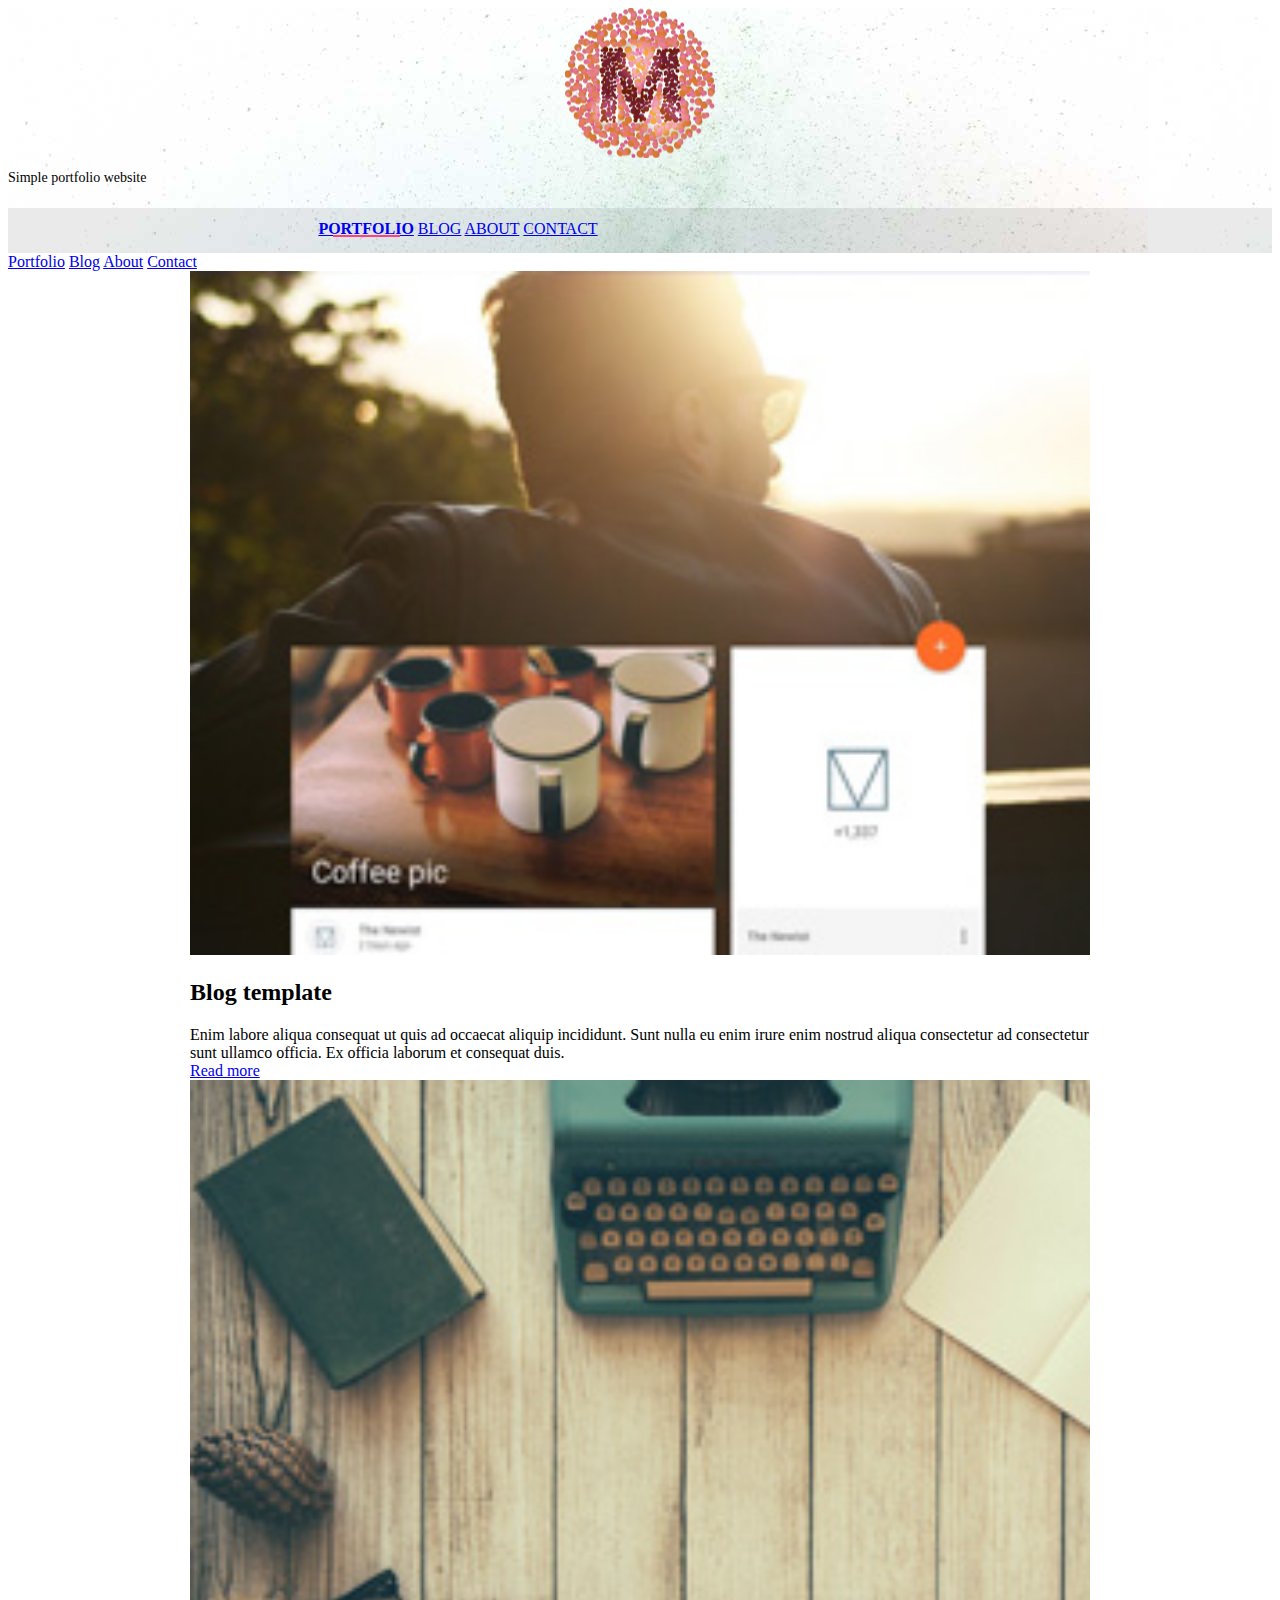
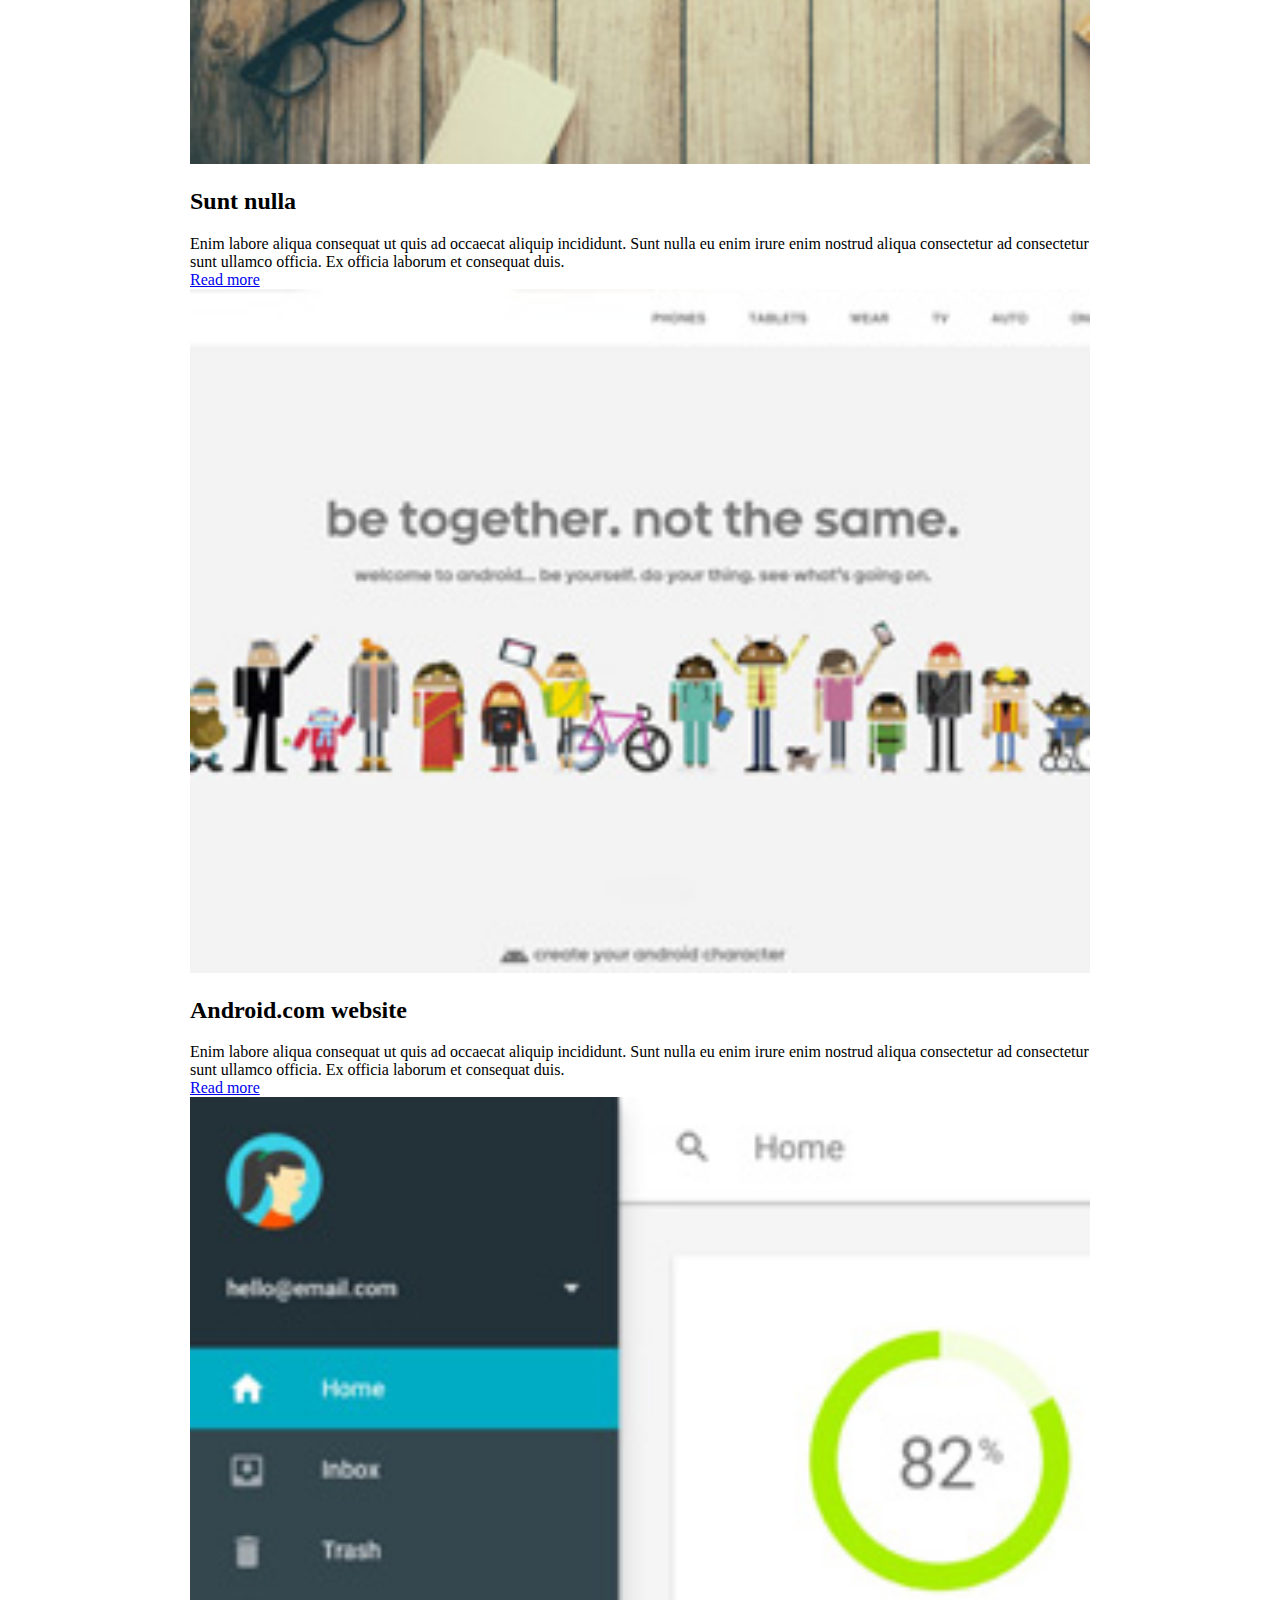
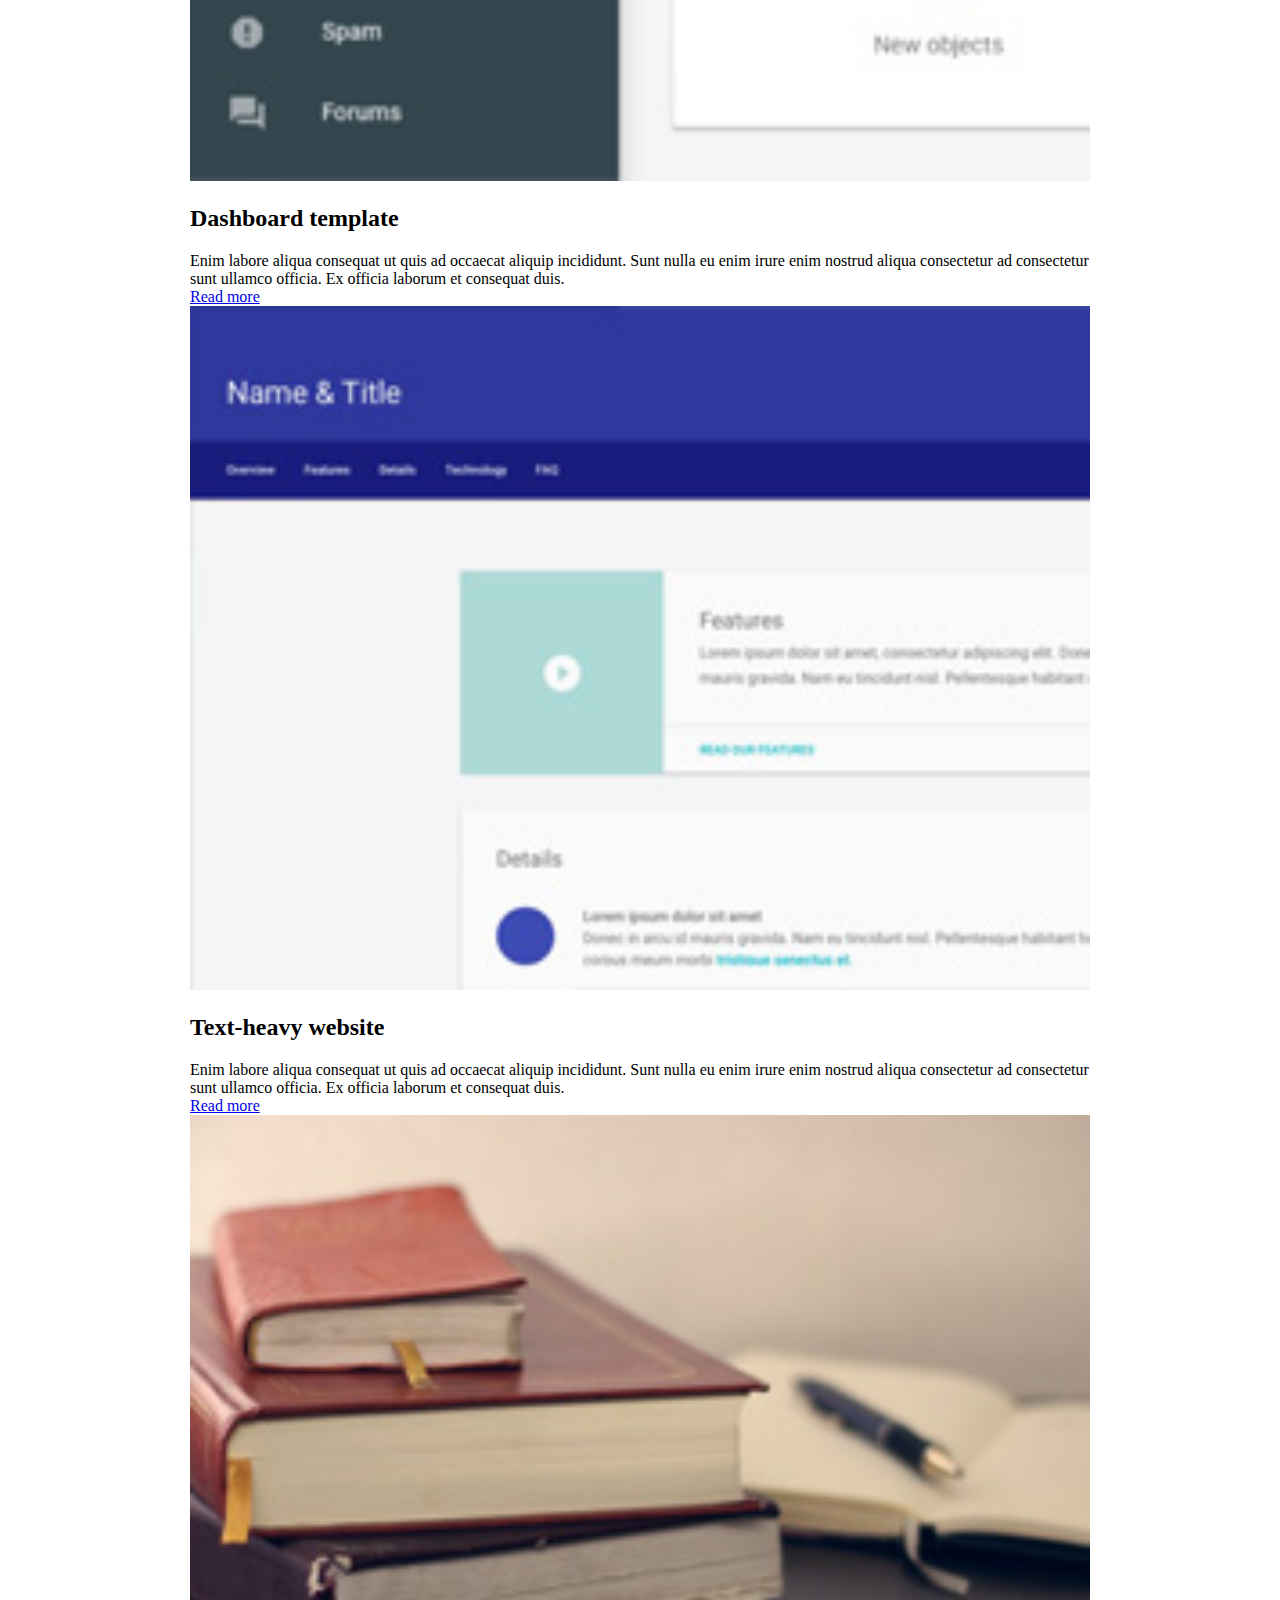
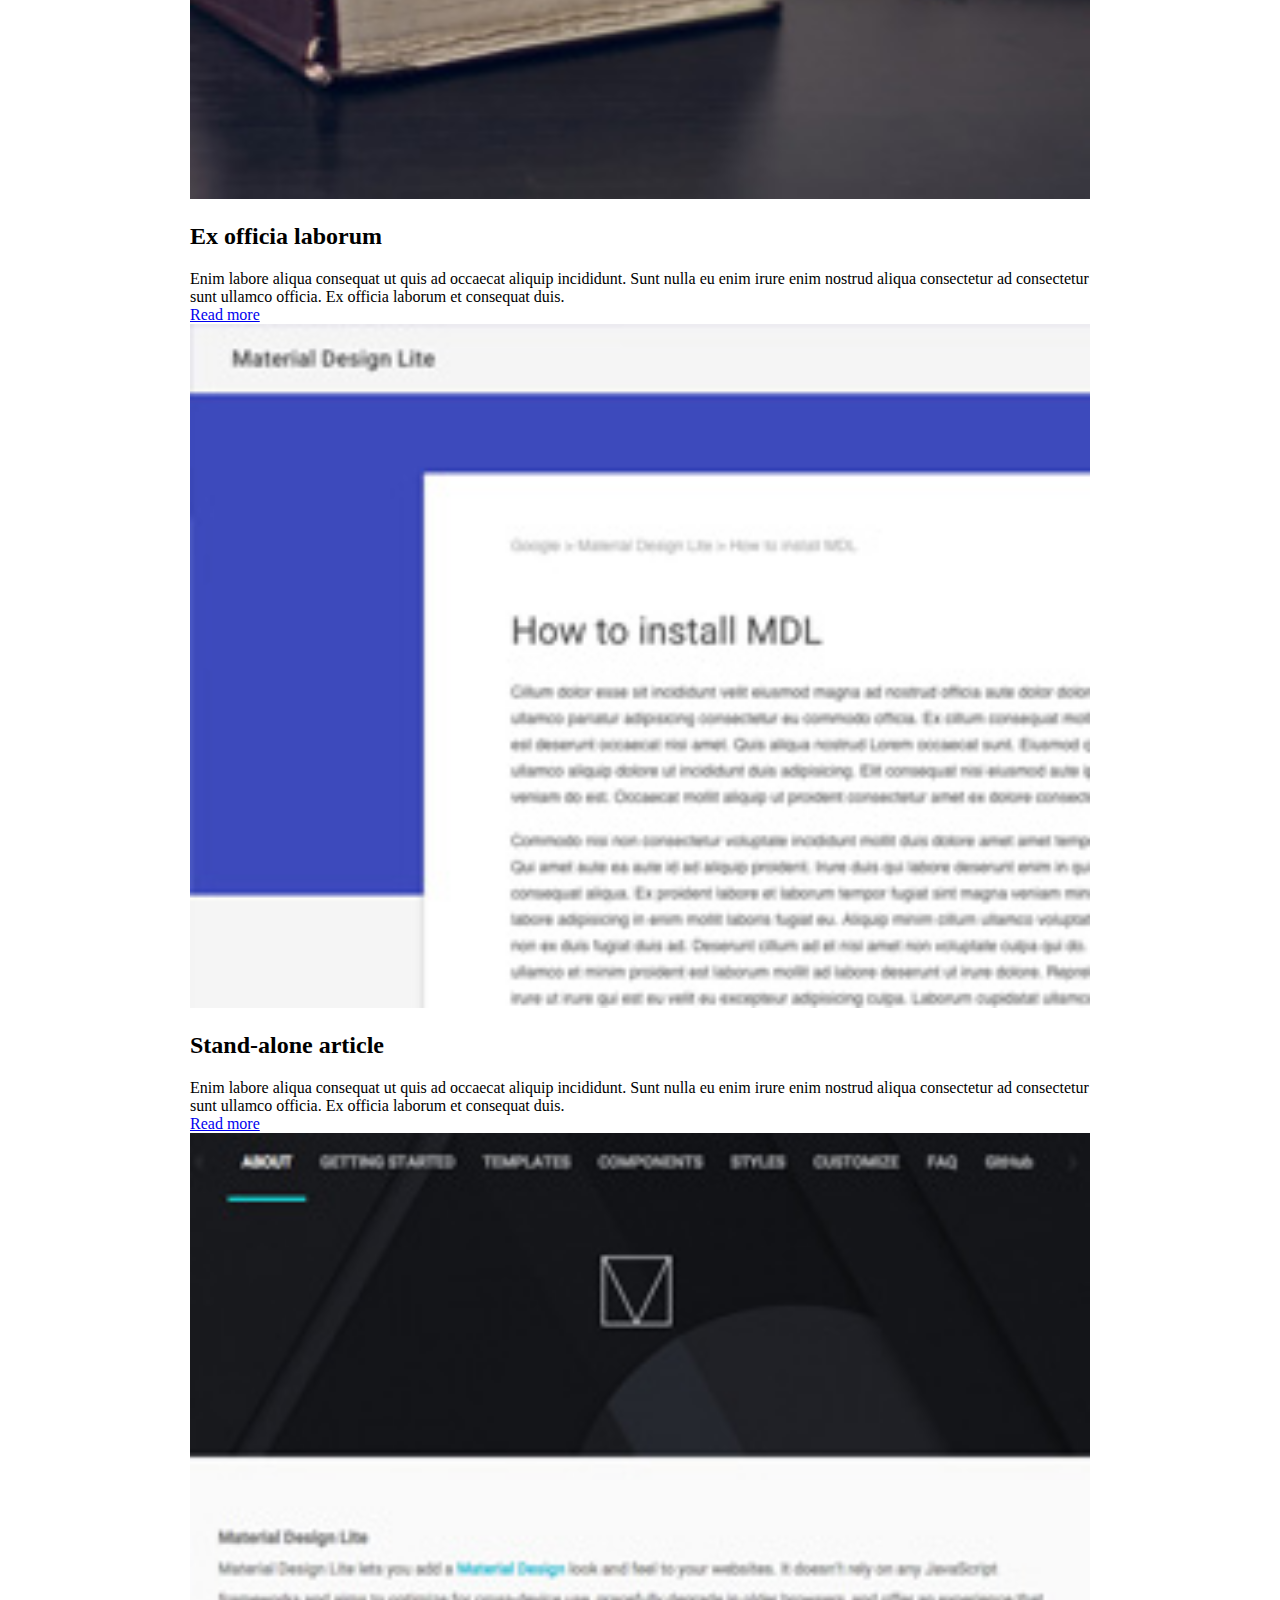
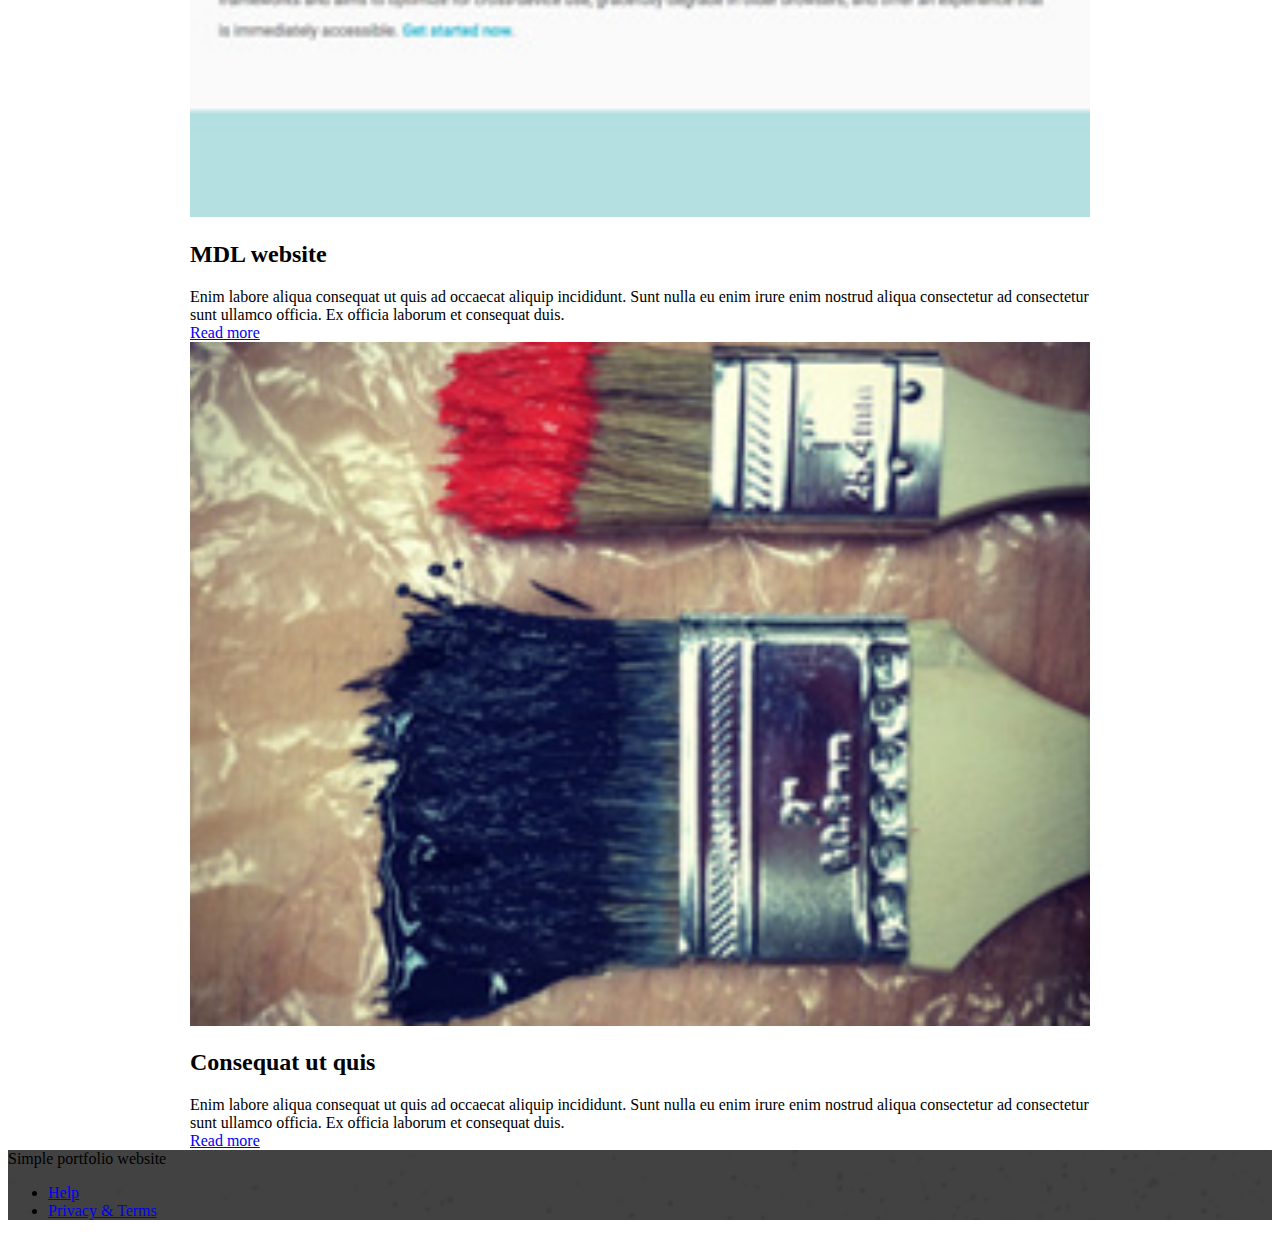
==== Mdlstrap-master/index.html @ b349714d "oiii" ====
<!doctype html>
<!--
  Material Design Lite
  Copyright 2015 Google Inc. All rights reserved.

  Licensed under the Apache License, Version 2.0 (the "License");
  you may not use this file except in compliance with the License.
  You may obtain a copy of the License at

      https://www.apache.org/licenses/LICENSE-2.0

  Unless required by applicable law or agreed to in writing, software
  distributed under the License is distributed on an "AS IS" BASIS,
  WITHOUT WARRANTIES OR CONDITIONS OF ANY KIND, either express or implied.
  See the License for the specific language governing permissions and
  limitations under the License
-->
<html lang="en">

<head>
    <meta charset="utf-8">
    <meta http-equiv="X-UA-Compatible" content="IE=edge">
    <meta name="description" content="A portfolio template that uses Material Design Lite.">
    <meta name="viewport" content="width=device-width, initial-scale=1.0, minimum-scale=1.0">
    <title>MDL-Static Website</title>
    <link rel="stylesheet" href="https://fonts.googleapis.com/css?family=Roboto:regular,bold,italic,thin,light,bolditalic,black,medium&amp;lang=en">
    <link rel="stylesheet" href="https://code.getmdl.io/1.3.0/material.grey-pink.min.css" />
    <link rel="stylesheet" href="styles.css" />


    <link rel="stylesheet" href="https://fonts.googleapis.com/icon?family=Material+Icons">
</head>

<body>
    <div class="mdl-layout mdl-js-layout mdl-layout--fixed-header">
        <header class="mdl-layout__header mdl-layout__header--waterfall portfolio-header">
            <div class="mdl-layout__header-row portfolio-logo-row">
                <span class="mdl-layout__title">
                    <div class="portfolio-logo"></div>
                    <span class="mdl-layout__title">Simple portfolio website</span>
                </span>
            </div>
            <div class="mdl-layout__header-row portfolio-navigation-row mdl-layout--large-screen-only">
                <nav class="mdl-navigation mdl-typography--body-1-force-preferred-font">
                    <a class="mdl-navigation__link is-active" href="index.html">Portfolio</a>
                    <a class="mdl-navigation__link" href="blog.html">Blog</a>
                    <a class="mdl-navigation__link" href="about.html">About</a>
                    <a class="mdl-navigation__link" href="contact.html">Contact</a>
                </nav>
            </div>
        </header>
        <div class="mdl-layout__drawer mdl-layout--small-screen-only">
            <nav class="mdl-navigation mdl-typography--body-1-force-preferred-font">
                <a class="mdl-navigation__link is-active" href="index.html">Portfolio</a>
                <a class="mdl-navigation__link" href="blog.html">Blog</a>
                <a class="mdl-navigation__link" href="about.html">About</a>
                <a class="mdl-navigation__link" href="contact.html">Contact</a>
            </nav>
        </div>
        <main class="mdl-layout__content">
            <div class="mdl-grid portfolio-max-width">
                <div class="mdl-cell mdl-card mdl-shadow--4dp portfolio-card">
                    <div class="mdl-card__media">
                        <img class="article-image" src=" images/example-work01.jpg" border="0" alt="">
                    </div>
                    <div class="mdl-card__title">
                        <h2 class="mdl-card__title-text">Blog template</h2>
                    </div>
                    <div class="mdl-card__supporting-text">
                        Enim labore aliqua consequat ut quis ad occaecat aliquip incididunt. Sunt nulla eu enim irure enim nostrud aliqua consectetur ad consectetur sunt ullamco officia. Ex officia laborum et consequat duis.
                    </div>
                    <div class="mdl-card__actions mdl-card--border">
                        <a class="mdl-button mdl-button--colored mdl-js-button mdl-js-ripple-effect mdl-button--accent" href="portfolio-example01.html">Read more</a>
                    </div>
                </div>
                <div class="mdl-cell mdl-card mdl-shadow--4dp portfolio-card">
                    <div class="mdl-card__media">
                        <img class="article-image" src=" images/example-work07.jpg" border="0" alt="">
                    </div>
                    <div class="mdl-card__title">
                        <h2 class="mdl-card__title-text">Sunt nulla</h2>
                    </div>
                    <div class="mdl-card__supporting-text">
                        Enim labore aliqua consequat ut quis ad occaecat aliquip incididunt. Sunt nulla eu enim irure enim nostrud aliqua consectetur ad consectetur sunt ullamco officia. Ex officia laborum et consequat duis.
                    </div>
                    <div class="mdl-card__actions mdl-card--border">
                        <a class="mdl-button mdl-button--colored mdl-js-button mdl-js-ripple-effect mdl-button--accent" href="portfolio-example01.html">Read more</a>
                    </div>
                </div>
                <div class="mdl-cell mdl-card mdl-shadow--4dp portfolio-card">
                    <div class="mdl-card__media">
                        <img class="article-image" src=" images/example-work02.jpg" border="0" alt="">
                    </div>
                    <div class="mdl-card__title">
                        <h2 class="mdl-card__title-text">Android.com website</h2>
                    </div>
                    <div class="mdl-card__supporting-text">
                        Enim labore aliqua consequat ut quis ad occaecat aliquip incididunt. Sunt nulla eu enim irure enim nostrud aliqua consectetur ad consectetur sunt ullamco officia. Ex officia laborum et consequat duis.
                    </div>
                    <div class="mdl-card__actions mdl-card--border">
                        <a class="mdl-button mdl-button--colored mdl-js-button mdl-js-ripple-effect mdl-button--accent" href="portfolio-example01.html">Read more</a>
                    </div>
                </div>
                <div class="mdl-cell mdl-card mdl-shadow--4dp portfolio-card">
                    <div class="mdl-card__media">
                        <img class="article-image" src=" images/example-work03.jpg" border="0" alt="">
                    </div>
                    <div class="mdl-card__title">
                        <h2 class="mdl-card__title-text">Dashboard template</h2>
                    </div>
                    <div class="mdl-card__supporting-text">
                        Enim labore aliqua consequat ut quis ad occaecat aliquip incididunt. Sunt nulla eu enim irure enim nostrud aliqua consectetur ad consectetur sunt ullamco officia. Ex officia laborum et consequat duis.
                    </div>
                    <div class="mdl-card__actions mdl-card--border">
                        <a class="mdl-button mdl-button--colored mdl-js-button mdl-js-ripple-effect mdl-button--accent" href="portfolio-example01.html">Read more</a>
                    </div>
                </div>
                <div class="mdl-cell mdl-card mdl-shadow--4dp portfolio-card">
                    <div class="mdl-card__media">
                        <img class="article-image" src=" images/example-work04.jpg" border="0" alt="">
                    </div>
                    <div class="mdl-card__title">
                        <h2 class="mdl-card__title-text">Text-heavy website</h2>
                    </div>
                    <div class="mdl-card__supporting-text">
                        Enim labore aliqua consequat ut quis ad occaecat aliquip incididunt. Sunt nulla eu enim irure enim nostrud aliqua consectetur ad consectetur sunt ullamco officia. Ex officia laborum et consequat duis.
                    </div>
                    <div class="mdl-card__actions mdl-card--border">
                        <a class="mdl-button mdl-button--colored mdl-js-button mdl-js-ripple-effect mdl-button--accent" href="portfolio-example01.html">Read more</a>
                    </div>
                </div>
                <div class="mdl-cell mdl-card mdl-shadow--4dp portfolio-card">
                    <div class="mdl-card__media">
                        <img class="article-image" src=" images/example-work08.jpg" border="0" alt="">
                    </div>
                    <div class="mdl-card__title">
                        <h2 class="mdl-card__title-text">Ex officia laborum</h2>
                    </div>
                    <div class="mdl-card__supporting-text">
                        Enim labore aliqua consequat ut quis ad occaecat aliquip incididunt. Sunt nulla eu enim irure enim nostrud aliqua consectetur ad consectetur sunt ullamco officia. Ex officia laborum et consequat duis.
                    </div>
                    <div class="mdl-card__actions mdl-card--border">
                        <a class="mdl-button mdl-button--colored mdl-js-button mdl-js-ripple-effect mdl-button--accent" href="portfolio-example01.html">Read more</a>
                    </div>
                </div>
                <div class="mdl-cell mdl-card mdl-shadow--4dp portfolio-card">
                    <div class="mdl-card__media">
                        <img class="article-image" src=" images/example-work05.jpg" border="0" alt="">
                    </div>
                    <div class="mdl-card__title">
                        <h2 class="mdl-card__title-text">Stand-alone article</h2>
                    </div>
                    <div class="mdl-card__supporting-text">
                        Enim labore aliqua consequat ut quis ad occaecat aliquip incididunt. Sunt nulla eu enim irure enim nostrud aliqua consectetur ad consectetur sunt ullamco officia. Ex officia laborum et consequat duis.
                    </div>
                    <div class="mdl-card__actions mdl-card--border">
                        <a class="mdl-button mdl-button--colored mdl-js-button mdl-js-ripple-effect mdl-button--accent" href="portfolio-example01.html">Read more</a>
                    </div>
                </div>
                <div class="mdl-cell mdl-card mdl-shadow--4dp portfolio-card">
                    <div class="mdl-card__media">
                        <img class="article-image" src=" images/example-work06.jpg" border="0" alt="">
                    </div>
                    <div class="mdl-card__title">
                        <h2 class="mdl-card__title-text">MDL website</h2>
                    </div>
                    <div class="mdl-card__supporting-text">
                        Enim labore aliqua consequat ut quis ad occaecat aliquip incididunt. Sunt nulla eu enim irure enim nostrud aliqua consectetur ad consectetur sunt ullamco officia. Ex officia laborum et consequat duis.
                    </div>
                    <div class="mdl-card__actions mdl-card--border">
                        <a class="mdl-button mdl-button--colored mdl-js-button mdl-js-ripple-effect mdl-button--accent" href="portfolio-example01.html">Read more</a>
                    </div>
                </div>
                <div class="mdl-cell mdl-card mdl-shadow--4dp portfolio-card">
                    <div class="mdl-card__media">
                        <img class="article-image" src=" images/example-work09.jpg" border="0" alt="">
                    </div>
                    <div class="mdl-card__title">
                        <h2 class="mdl-card__title-text">Consequat ut quis</h2>
                    </div>
                    <div class="mdl-card__supporting-text">
                        Enim labore aliqua consequat ut quis ad occaecat aliquip incididunt. Sunt nulla eu enim irure enim nostrud aliqua consectetur ad consectetur sunt ullamco officia. Ex officia laborum et consequat duis.
                    </div>
                    <div class="mdl-card__actions mdl-card--border">
                        <a class="mdl-button mdl-button--colored mdl-js-button mdl-js-ripple-effect mdl-button--accent" href="portfolio-example01.html">Read more</a>
                    </div>
                </div>
            </div>
            <footer class="mdl-mini-footer">
                <div class="mdl-mini-footer__left-section">
                    <div class="mdl-logo">Simple portfolio website</div>
                </div>
                <div class="mdl-mini-footer__right-section">
                    <ul class="mdl-mini-footer__link-list">
                        <li><a href="#">Help</a></li>
                        <li><a href="#">Privacy & Terms</a></li>
                    </ul>
                </div>
            </footer>
        </main>
    </div>
    <script src="https://code.getmdl.io/1.3.0/material.min.js"></script>
</body>

</html>
---- Mdlstrap-master/styles.css ----
.portfolio-header {
  position: relative;
  background-image: url(images/header-bg.jpg);
}

.portfolio-header .mdl-layout__header-row {
  padding: 0;
  -webkit-justify-content: center;
      -ms-flex-pack: center;
          justify-content: center;
}

.mdl-layout__title {
  font-size: 14px;
  text-align: center;
  font-weight: 300;
}

.is-compact .mdl-layout__title span {
  display: none;
}

.portfolio-logo-row {
  min-height: 200px;
}

.is-compact .portfolio-logo-row {
  min-height: auto;
}

.portfolio-logo {
  background: url(images/logo.png) 50% no-repeat;
  background-size: cover;
  height: 150px;
  width: 150px;
  margin: auto auto 10px;
}

.is-compact .portfolio-logo {
  height: 50px;
  width: 50px;
  margin-top: 7px;
}

.portfolio-navigation-row {
  background-color: rgba(0, 0, 0, 0.08);
  text-transform: uppercase;
  height: 45px;
}

.portfolio-navigation-row  .mdl-navigation {
  text-align: center;
  max-width: 900px;
  width: 100%;
}

.portfolio-navigation-row .mdl-navigation__link {
  -webkit-flex: 1;
      -ms-flex: 1;
          flex: 1;
  line-height: 42px;
}

.portfolio-header .mdl-layout__drawer-button {
    background-color: rgba(197, 197, 197, 0.44);
}

.portfolio-navigation-row .is-active {
  position: relative;
  font-weight: bold;
}

.portfolio-navigation-row .is-active:after {
  content: "";
  width: 70%;
  height: 2px;
  display: block;
  position: absolute;
  bottom: 0;
  left: 0;
  background-color: rgb(255,64,129);
  left: 15%;
}

.portfolio-card .mdl-card__title {
  padding-bottom: 0;
}

.portfolio-blog-card-full-bg {
  background: url(images/example-blog03.jpg) center / cover;
}

.portfolio-blog-card-event-bg {
  background: url(images/example-blog05.jpg) center / cover;
}

.portfolio-blog-card-strip-bg {
  background: url(images/example-blog06.jpg) center / cover;
}

.portfolio-blog-card-compact .mdl-card__title {
  padding-bottom: 0;
}

.portfolio-blog-card-bg > .mdl-card__actions {
  height: 52px;
  padding: 16px;
  background: rgba(0, 0, 0, 0.2);
}

img.article-image {
  width: 100%;
  height: auto;
}

.portfolio-max-width {
  max-width: 900px;
  margin: auto;
}

.portfolio-copy {
  max-width: 700px;
}

.no-padding {
  padding: 0;
}

.no-left-padding{
  padding-left: 0;
}

.no-bottom-padding {
  padding-bottom: 0;
}

.padding-top {
  padding: 10px 0 0;
}

.portfolio-share-btn {
  position: relative;
  float: right;
  top: -4px;
}

.demo-card-event > .mdl-card__actions {
    -webkit-align-items: center;
        -ms-flex-align: center;
            align-items: center;
    box-sizing: border-box;
    display: -webkit-flex;
    display: -ms-flexbox;
    display: flex;
}

.portfolio-contact .mdl-textfield {
  width: 100%;
}

.portfolio-contact form {
  max-width: 550px;
  margin: auto;
}

footer {
  background-image: url(images/footer-background.png);
  background-size: cover;
}
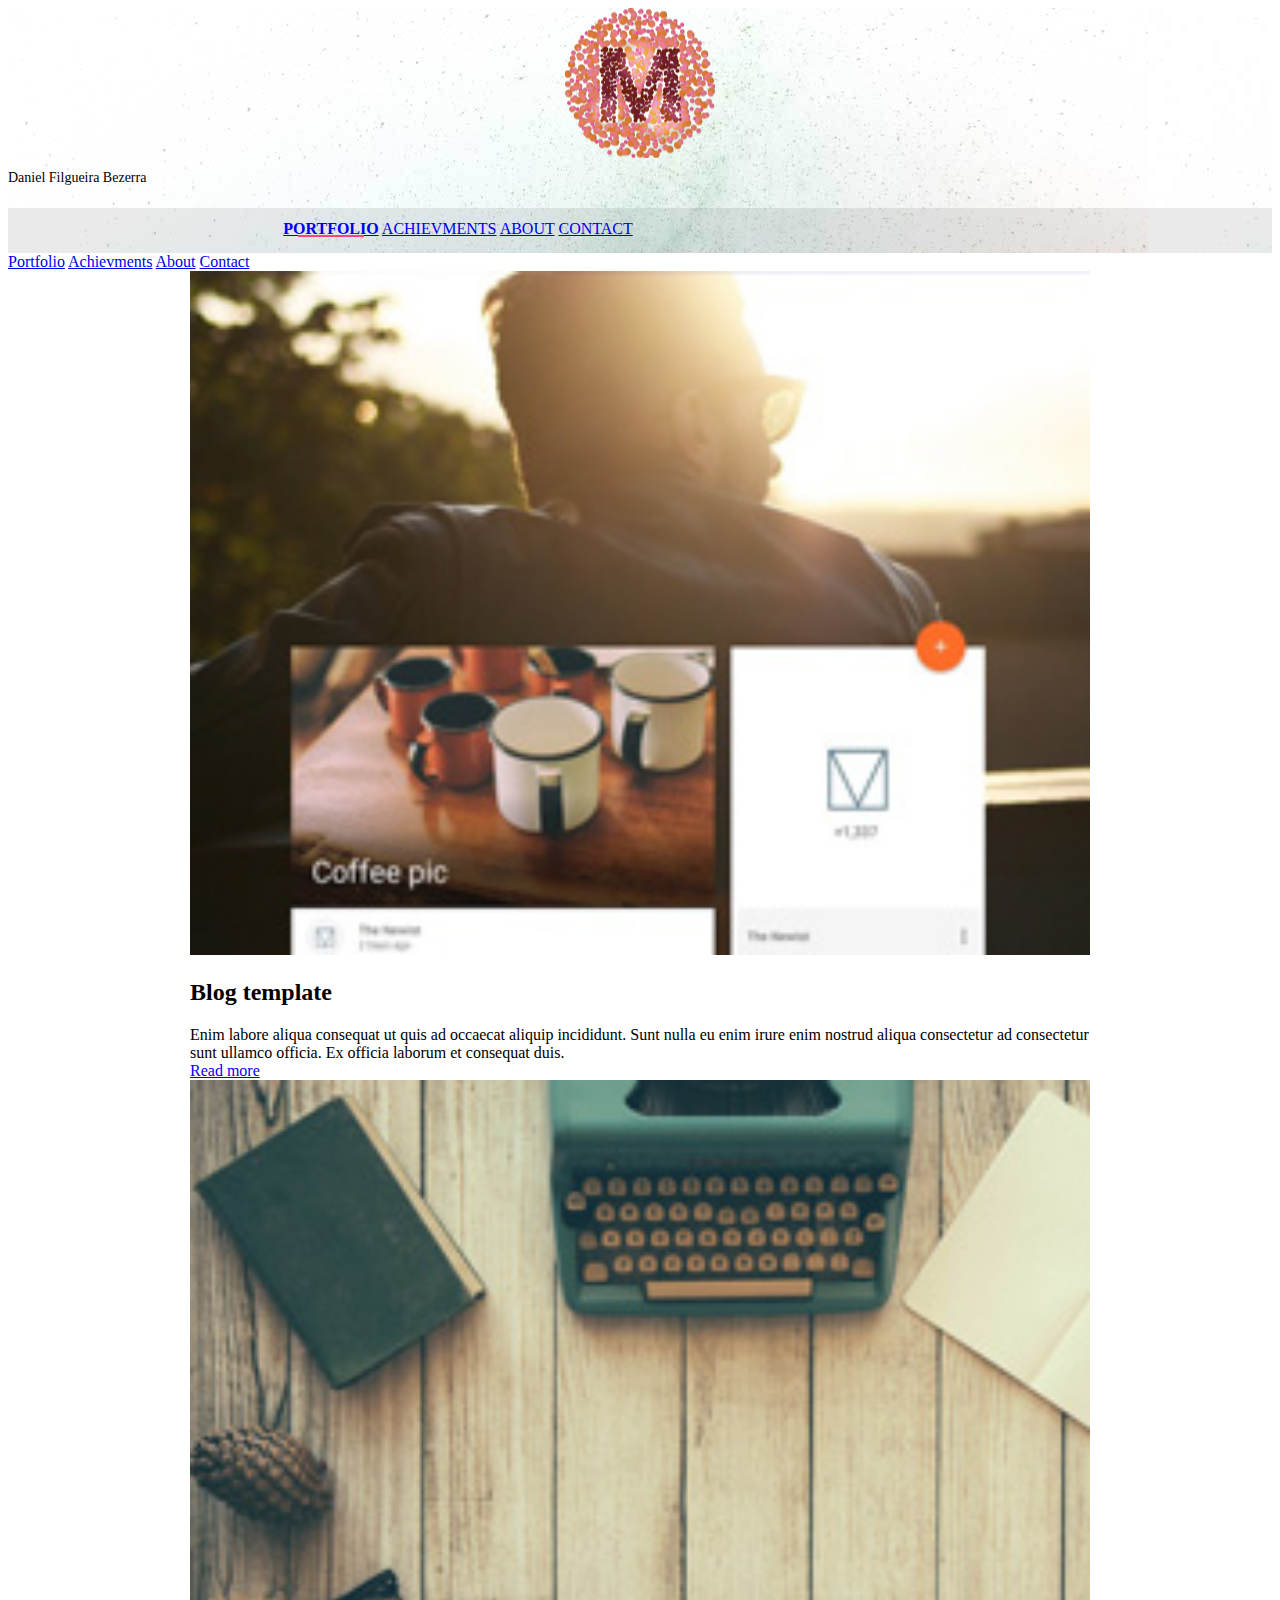
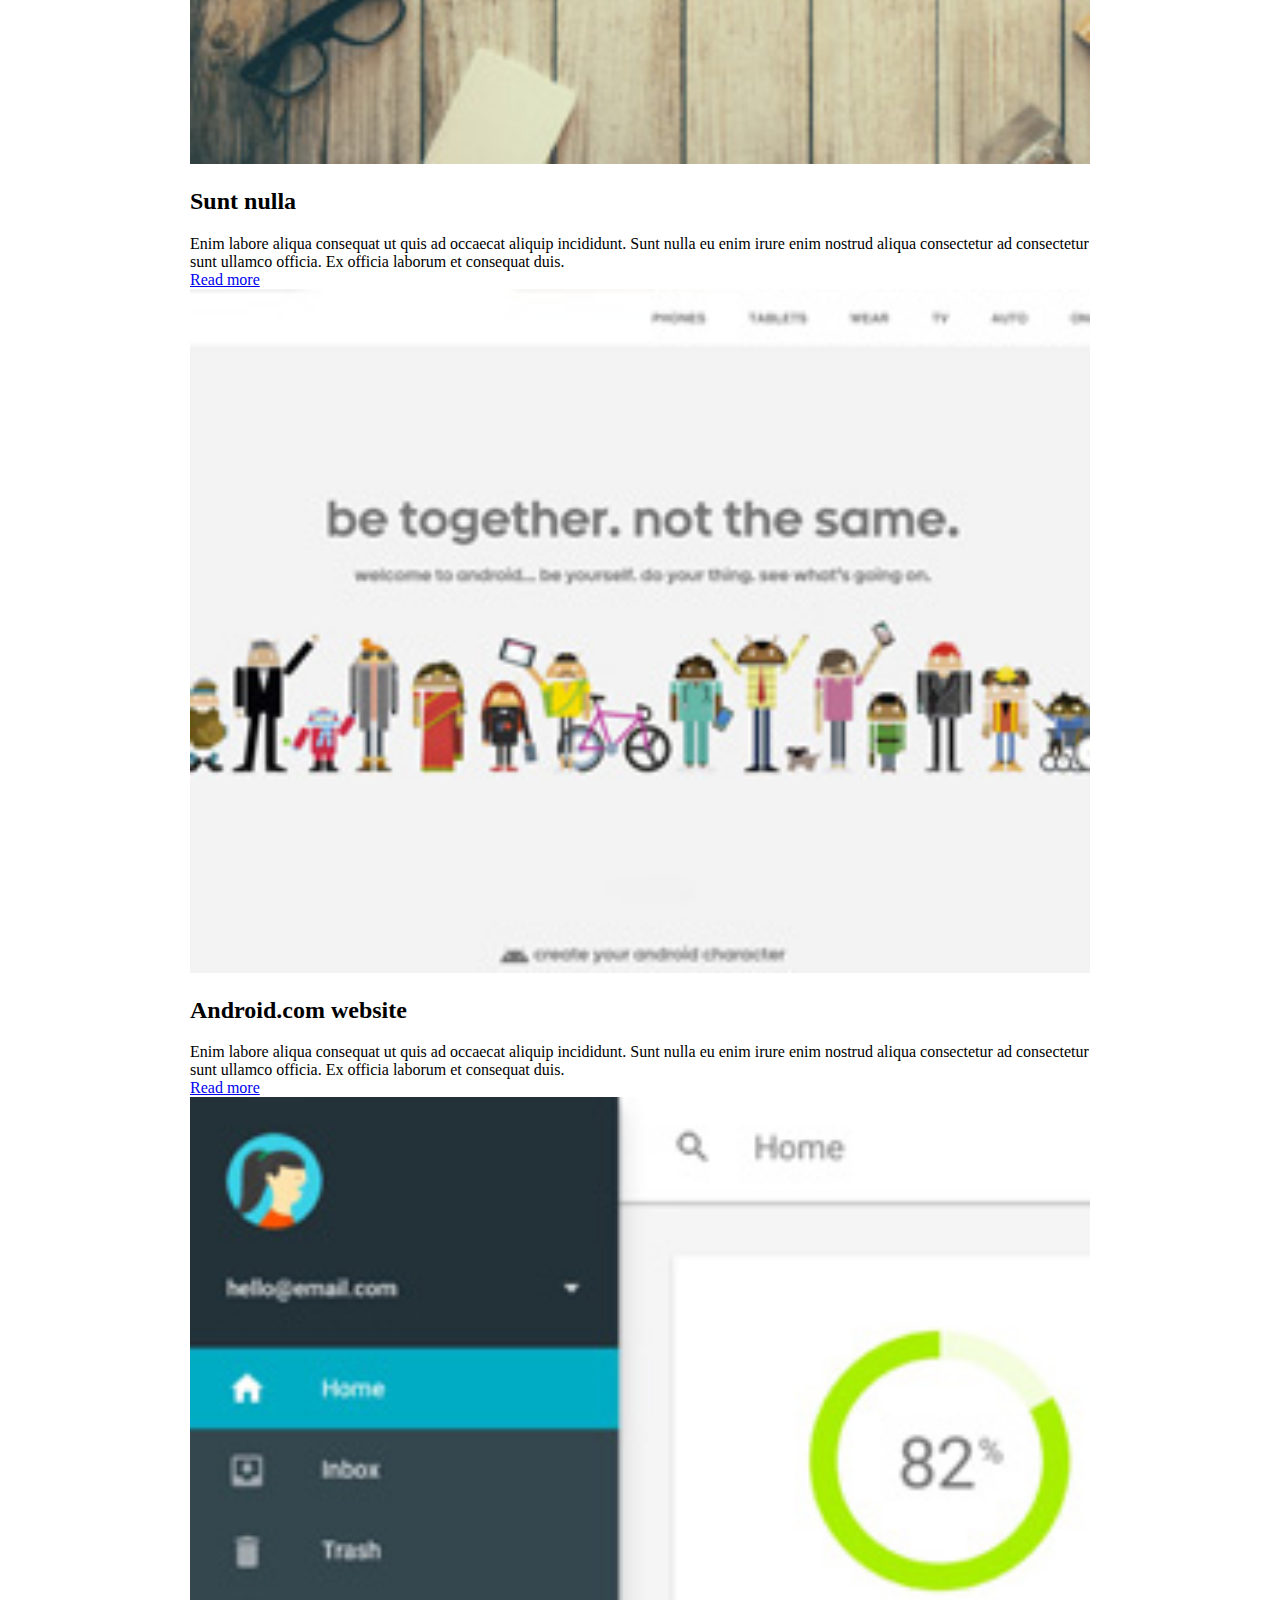
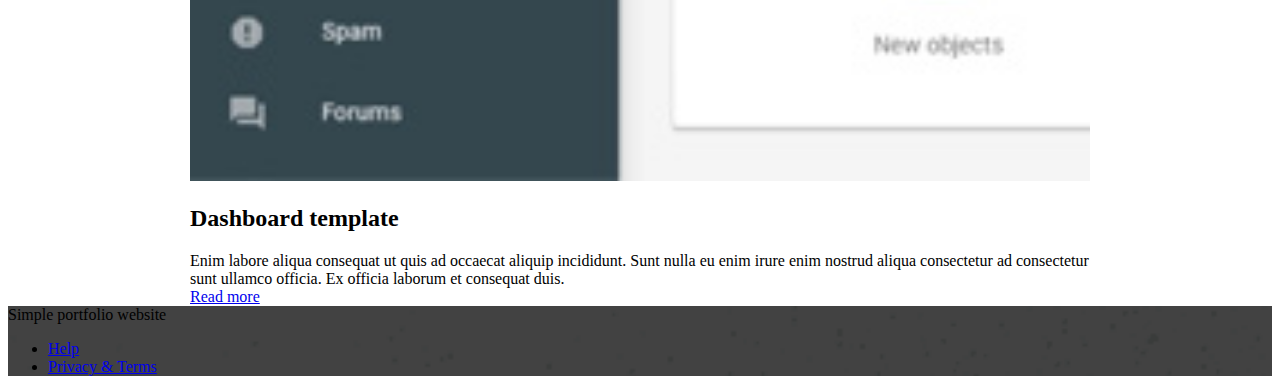
==== commit 14c9fa36: "inicio da adaptacao do modelo" ====
--- a/Mdlstrap-master/index.html
+++ b/Mdlstrap-master/index.html
@@ -37,13 +37,13 @@
             <div class="mdl-layout__header-row portfolio-logo-row">
                 <span class="mdl-layout__title">
                     <div class="portfolio-logo"></div>
-                    <span class="mdl-layout__title">Simple portfolio website</span>
+                    <span class="mdl-layout__title">Daniel Filgueira Bezerra</span>
                 </span>
             </div>
             <div class="mdl-layout__header-row portfolio-navigation-row mdl-layout--large-screen-only">
                 <nav class="mdl-navigation mdl-typography--body-1-force-preferred-font">
                     <a class="mdl-navigation__link is-active" href="index.html">Portfolio</a>
-                    <a class="mdl-navigation__link" href="blog.html">Blog</a>
+                    <a class="mdl-navigation__link" href="blog.html">Achievments</a>
                     <a class="mdl-navigation__link" href="about.html">About</a>
                     <a class="mdl-navigation__link" href="contact.html">Contact</a>
                 </nav>
@@ -52,7 +52,7 @@
         <div class="mdl-layout__drawer mdl-layout--small-screen-only">
             <nav class="mdl-navigation mdl-typography--body-1-force-preferred-font">
                 <a class="mdl-navigation__link is-active" href="index.html">Portfolio</a>
-                <a class="mdl-navigation__link" href="blog.html">Blog</a>
+                <a class="mdl-navigation__link" href="blog.html">Achievments</a>
                 <a class="mdl-navigation__link" href="about.html">About</a>
                 <a class="mdl-navigation__link" href="contact.html">Contact</a>
             </nav>
@@ -114,77 +114,9 @@
                     <div class="mdl-card__actions mdl-card--border">
                         <a class="mdl-button mdl-button--colored mdl-js-button mdl-js-ripple-effect mdl-button--accent" href="portfolio-example01.html">Read more</a>
                     </div>
-                </div>
-                <div class="mdl-cell mdl-card mdl-shadow--4dp portfolio-card">
-                    <div class="mdl-card__media">
-                        <img class="article-image" src=" images/example-work04.jpg" border="0" alt="">
-                    </div>
-                    <div class="mdl-card__title">
-                        <h2 class="mdl-card__title-text">Text-heavy website</h2>
-                    </div>
-                    <div class="mdl-card__supporting-text">
-                        Enim labore aliqua consequat ut quis ad occaecat aliquip incididunt. Sunt nulla eu enim irure enim nostrud aliqua consectetur ad consectetur sunt ullamco officia. Ex officia laborum et consequat duis.
-                    </div>
-                    <div class="mdl-card__actions mdl-card--border">
-                        <a class="mdl-button mdl-button--colored mdl-js-button mdl-js-ripple-effect mdl-button--accent" href="portfolio-example01.html">Read more</a>
-                    </div>
-                </div>
-                <div class="mdl-cell mdl-card mdl-shadow--4dp portfolio-card">
-                    <div class="mdl-card__media">
-                        <img class="article-image" src=" images/example-work08.jpg" border="0" alt="">
-                    </div>
-                    <div class="mdl-card__title">
-                        <h2 class="mdl-card__title-text">Ex officia laborum</h2>
-                    </div>
-                    <div class="mdl-card__supporting-text">
-                        Enim labore aliqua consequat ut quis ad occaecat aliquip incididunt. Sunt nulla eu enim irure enim nostrud aliqua consectetur ad consectetur sunt ullamco officia. Ex officia laborum et consequat duis.
-                    </div>
-                    <div class="mdl-card__actions mdl-card--border">
-                        <a class="mdl-button mdl-button--colored mdl-js-button mdl-js-ripple-effect mdl-button--accent" href="portfolio-example01.html">Read more</a>
-                    </div>
-                </div>
-                <div class="mdl-cell mdl-card mdl-shadow--4dp portfolio-card">
-                    <div class="mdl-card__media">
-                        <img class="article-image" src=" images/example-work05.jpg" border="0" alt="">
-                    </div>
-                    <div class="mdl-card__title">
-                        <h2 class="mdl-card__title-text">Stand-alone article</h2>
-                    </div>
-                    <div class="mdl-card__supporting-text">
-                        Enim labore aliqua consequat ut quis ad occaecat aliquip incididunt. Sunt nulla eu enim irure enim nostrud aliqua consectetur ad consectetur sunt ullamco officia. Ex officia laborum et consequat duis.
-                    </div>
-                    <div class="mdl-card__actions mdl-card--border">
-                        <a class="mdl-button mdl-button--colored mdl-js-button mdl-js-ripple-effect mdl-button--accent" href="portfolio-example01.html">Read more</a>
-                    </div>
-                </div>
-                <div class="mdl-cell mdl-card mdl-shadow--4dp portfolio-card">
-                    <div class="mdl-card__media">
-                        <img class="article-image" src=" images/example-work06.jpg" border="0" alt="">
-                    </div>
-                    <div class="mdl-card__title">
-                        <h2 class="mdl-card__title-text">MDL website</h2>
-                    </div>
-                    <div class="mdl-card__supporting-text">
-                        Enim labore aliqua consequat ut quis ad occaecat aliquip incididunt. Sunt nulla eu enim irure enim nostrud aliqua consectetur ad consectetur sunt ullamco officia. Ex officia laborum et consequat duis.
-                    </div>
-                    <div class="mdl-card__actions mdl-card--border">
-                        <a class="mdl-button mdl-button--colored mdl-js-button mdl-js-ripple-effect mdl-button--accent" href="portfolio-example01.html">Read more</a>
-                    </div>
-                </div>
-                <div class="mdl-cell mdl-card mdl-shadow--4dp portfolio-card">
-                    <div class="mdl-card__media">
-                        <img class="article-image" src=" images/example-work09.jpg" border="0" alt="">
-                    </div>
-                    <div class="mdl-card__title">
-                        <h2 class="mdl-card__title-text">Consequat ut quis</h2>
-                    </div>
-                    <div class="mdl-card__supporting-text">
-                        Enim labore aliqua consequat ut quis ad occaecat aliquip incididunt. Sunt nulla eu enim irure enim nostrud aliqua consectetur ad consectetur sunt ullamco officia. Ex officia laborum et consequat duis.
-                    </div>
-                    <div class="mdl-card__actions mdl-card--border">
-                        <a class="mdl-button mdl-button--colored mdl-js-button mdl-js-ripple-effect mdl-button--accent" href="portfolio-example01.html">Read more</a>
-                    </div>
-                </div>
+                </div>                
+                
+                
             </div>
             <footer class="mdl-mini-footer">
                 <div class="mdl-mini-footer__left-section">
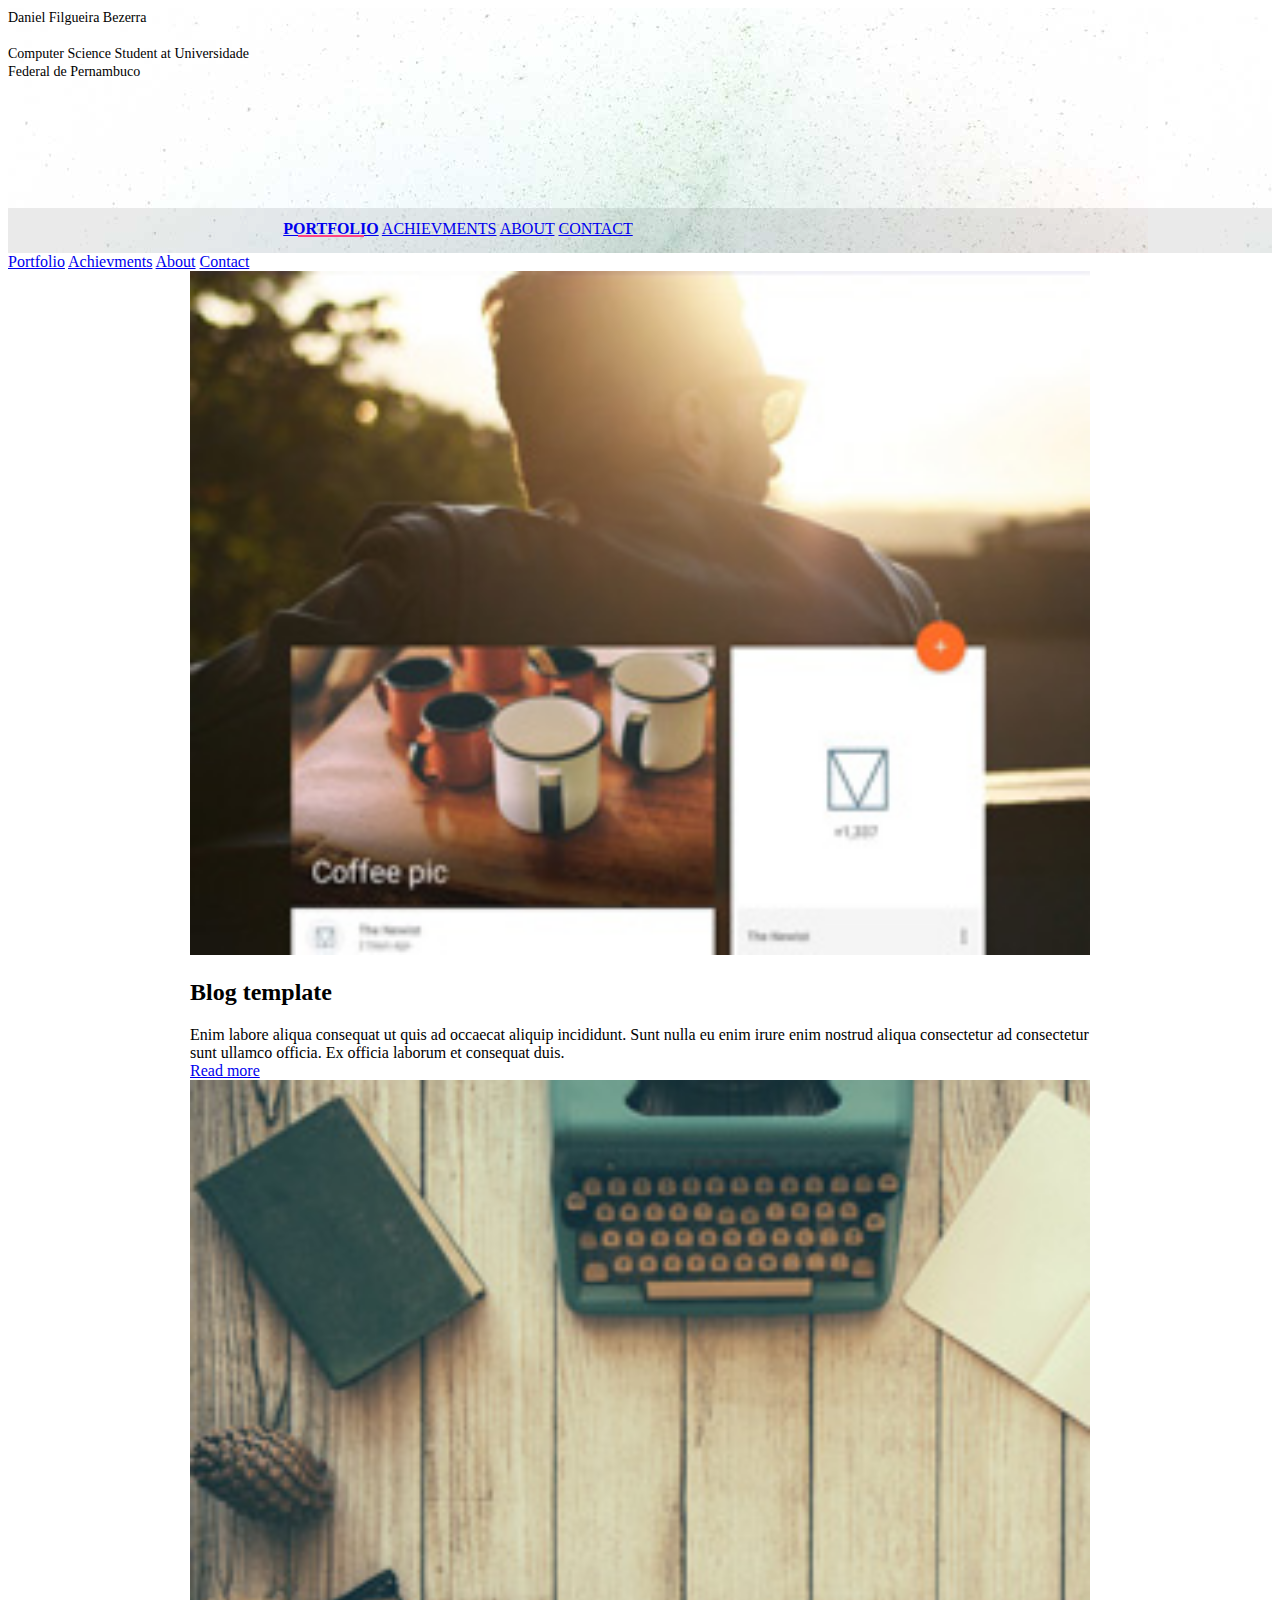
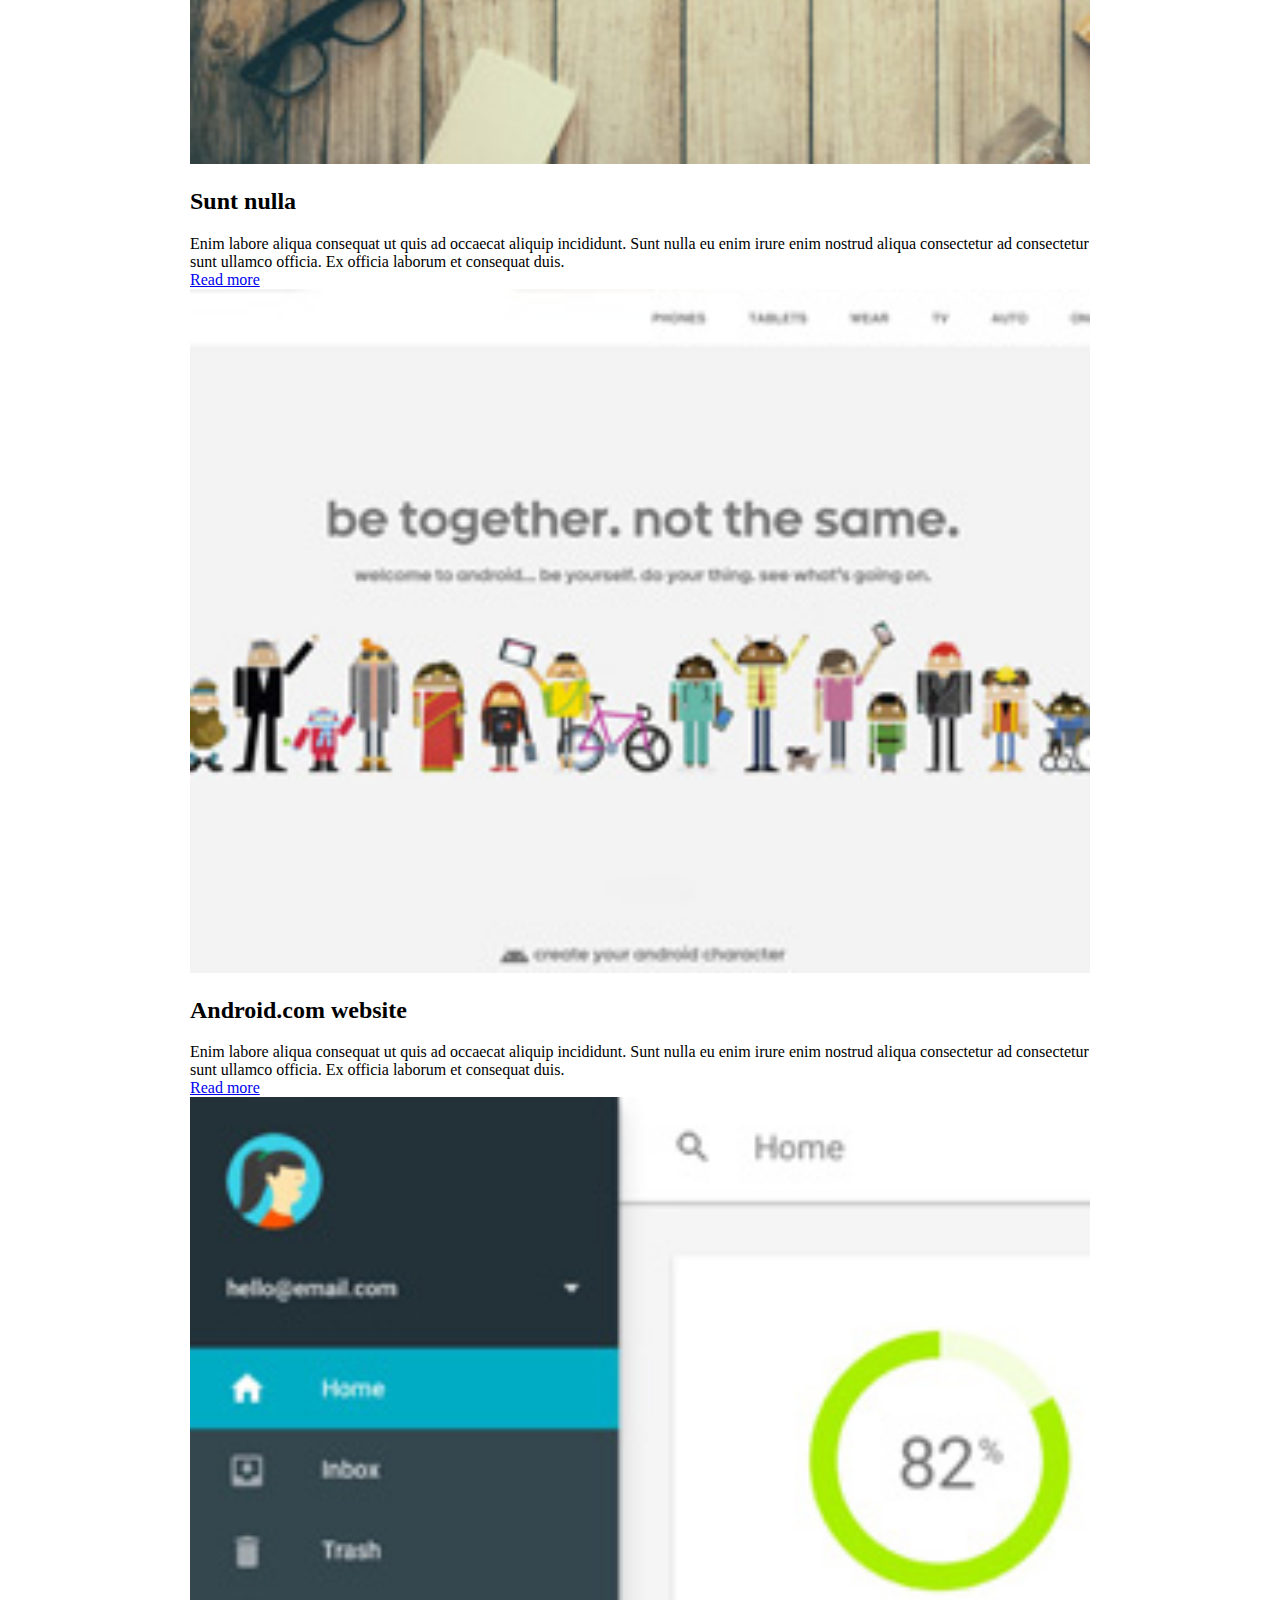
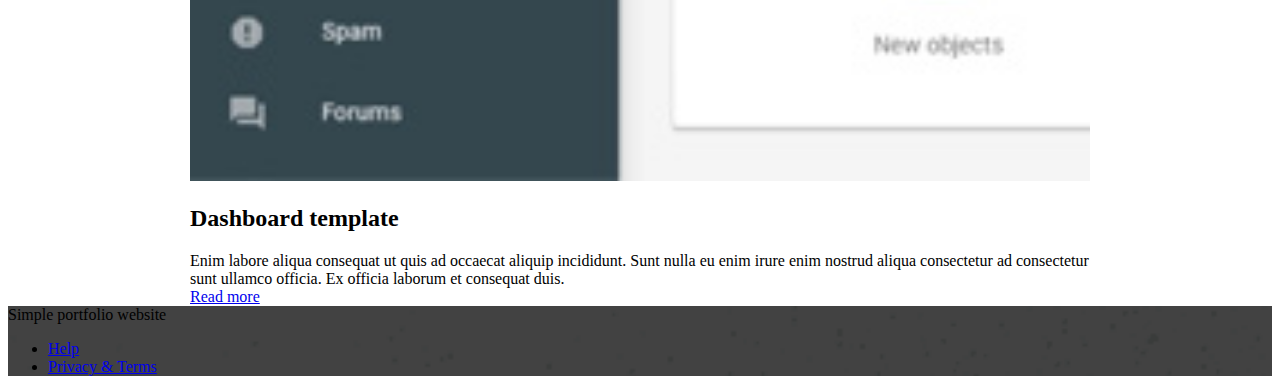
==== commit d660fa63: "inicio da adaptacao" ====
--- a/Mdlstrap-master/index.html
+++ b/Mdlstrap-master/index.html
@@ -36,8 +36,11 @@
         <header class="mdl-layout__header mdl-layout__header--waterfall portfolio-header">
             <div class="mdl-layout__header-row portfolio-logo-row">
                 <span class="mdl-layout__title">
-                    <div class="portfolio-logo"></div>
-                    <span class="mdl-layout__title">Daniel Filgueira Bezerra</span>
+                    <div href="images/oiii.jpg"></div>
+                    <span class="mdl-layout__title"><b>Daniel Filgueira        Bezerra</b>
+                   <br><br>
+                    Computer Science Student at Universidade <br>Federal de Pernambuco
+                </span>
                 </span>
             </div>
             <div class="mdl-layout__header-row portfolio-navigation-row mdl-layout--large-screen-only">
@@ -130,6 +133,7 @@
                 </div>
             </footer>
         </main>
+    
     </div>
     <script src="https://code.getmdl.io/1.3.0/material.min.js"></script>
 </body>
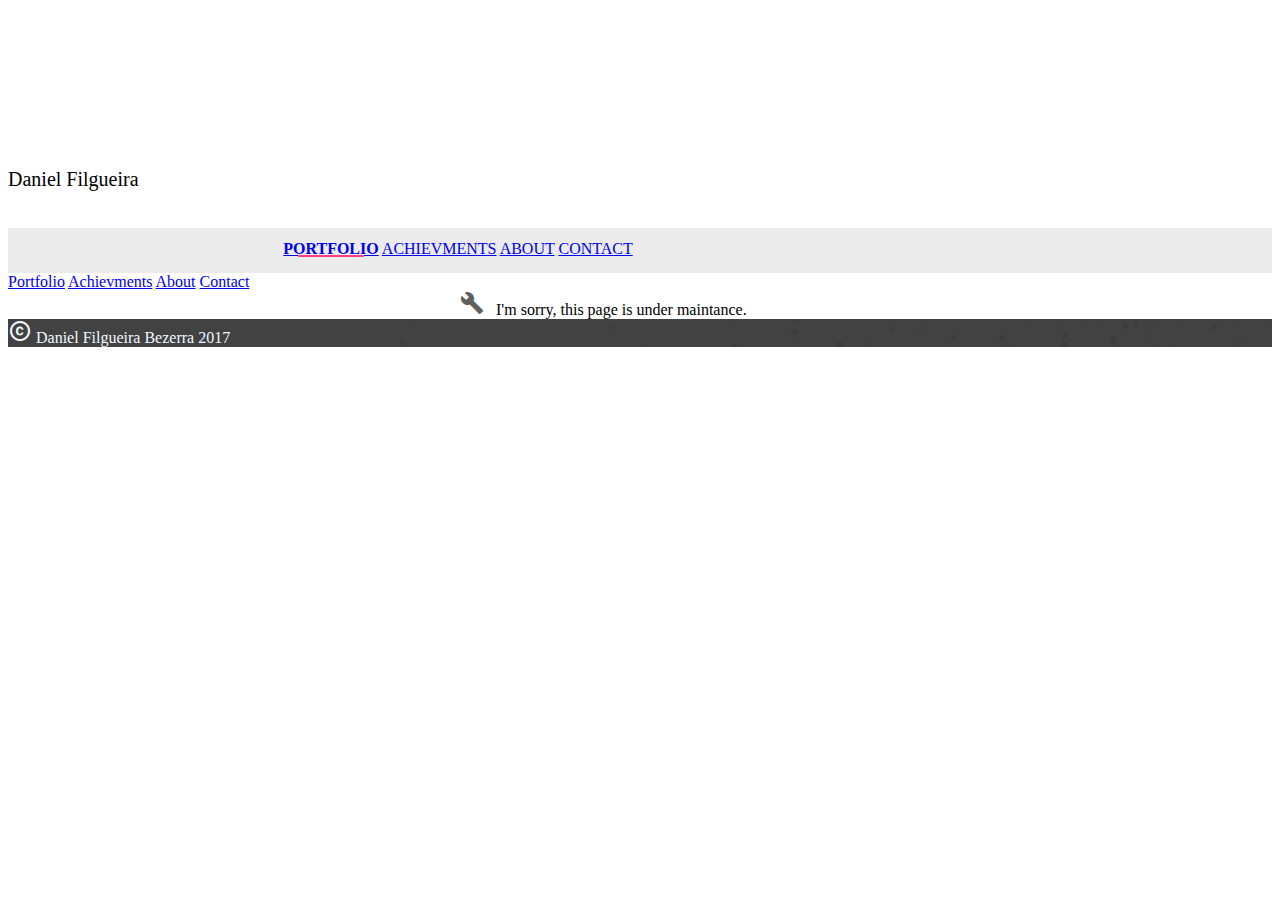
==== commit 83a4891b: "adaptacao feita, mas sem conteudo no portfolio e no achievments" ====
--- a/Mdlstrap-master/index.html
+++ b/Mdlstrap-master/index.html
@@ -34,16 +34,14 @@
 <body>
     <div class="mdl-layout mdl-js-layout mdl-layout--fixed-header">
         <header class="mdl-layout__header mdl-layout__header--waterfall portfolio-header">
-            <div class="mdl-layout__header-row portfolio-logo-row">
+            <div style="height: 240px" class="mdl-layout__header-row portfolio-logo-row">
                 <span class="mdl-layout__title">
-                    <div href="images/oiii.jpg"></div>
-                    <span class="mdl-layout__title"><b>Daniel Filgueira        Bezerra</b>
-                   <br><br>
-                    Computer Science Student at Universidade <br>Federal de Pernambuco
+                    <div class="portfolio-logo"></div>
+                    <span class="mdl-layout__title">Daniel Filgueira
                 </span>
                 </span>
             </div>
-            <div class="mdl-layout__header-row portfolio-navigation-row mdl-layout--large-screen-only">
+            <div style="margin-top: -20px" class="mdl-layout__header-row portfolio-navigation-row mdl-layout--large-screen-only">
                 <nav class="mdl-navigation mdl-typography--body-1-force-preferred-font">
                     <a class="mdl-navigation__link is-active" href="index.html">Portfolio</a>
                     <a class="mdl-navigation__link" href="blog.html">Achievments</a>
@@ -60,6 +58,17 @@
                 <a class="mdl-navigation__link" href="contact.html">Contact</a>
             </nav>
         </div>
+        
+        <main class="mdl-layout__content">
+            <div class="mdl-grid portfolio-max-width">
+                <div class="mdl-grid mdl-cell mdl-cell--12-col mdl-cell--12-col-tablet mdl-card mdl-shadow--4dp">
+                    <div style="margin-left: 30%; align-content: center; align-self: center">
+                        <i style="color: #606060" class="material-icons">build</i> &nbsp; I'm sorry, this page is under maintance.
+                    </div>
+                </div>
+            </div>
+        
+        <!--
         <main class="mdl-layout__content">
             <div class="mdl-grid portfolio-max-width">
                 <div class="mdl-cell mdl-card mdl-shadow--4dp portfolio-card">
@@ -121,19 +130,15 @@
                 
                 
             </div>
+-->
             <footer class="mdl-mini-footer">
-                <div class="mdl-mini-footer__left-section">
-                    <div class="mdl-logo">Simple portfolio website</div>
-                </div>
-                <div class="mdl-mini-footer__right-section">
-                    <ul class="mdl-mini-footer__link-list">
-                        <li><a href="#">Help</a></li>
-                        <li><a href="#">Privacy & Terms</a></li>
-                    </ul>
+                <div style="color: aliceblue">
+                    <i class="material-icons">copyright</i>
+                        Daniel Filgueira Bezerra 2017            
                 </div>
             </footer>
         </main>
-    
+        
     </div>
     <script src="https://code.getmdl.io/1.3.0/material.min.js"></script>
 </body>
--- a/Mdlstrap-master/styles.css
+++ b/Mdlstrap-master/styles.css
@@ -1,6 +1,6 @@
 .portfolio-header {
   position: relative;
-  background-image: url(images/header-bg.jpg);
+  background-image: url(images/teste.jpg);
 }
 
 .portfolio-header .mdl-layout__header-row {
@@ -11,7 +11,7 @@
 }
 
 .mdl-layout__title {
-  font-size: 14px;
+  font-size: 20px;
   text-align: center;
   font-weight: 300;
 }
@@ -29,8 +29,9 @@
 }
 
 .portfolio-logo {
-  background: url(images/logo.png) 50% no-repeat;
+  background: url(images/Profile.png) 50% no-repeat;
   background-size: cover;
+  border-radius: 150px;
   height: 150px;
   width: 150px;
   margin: auto auto 10px;
